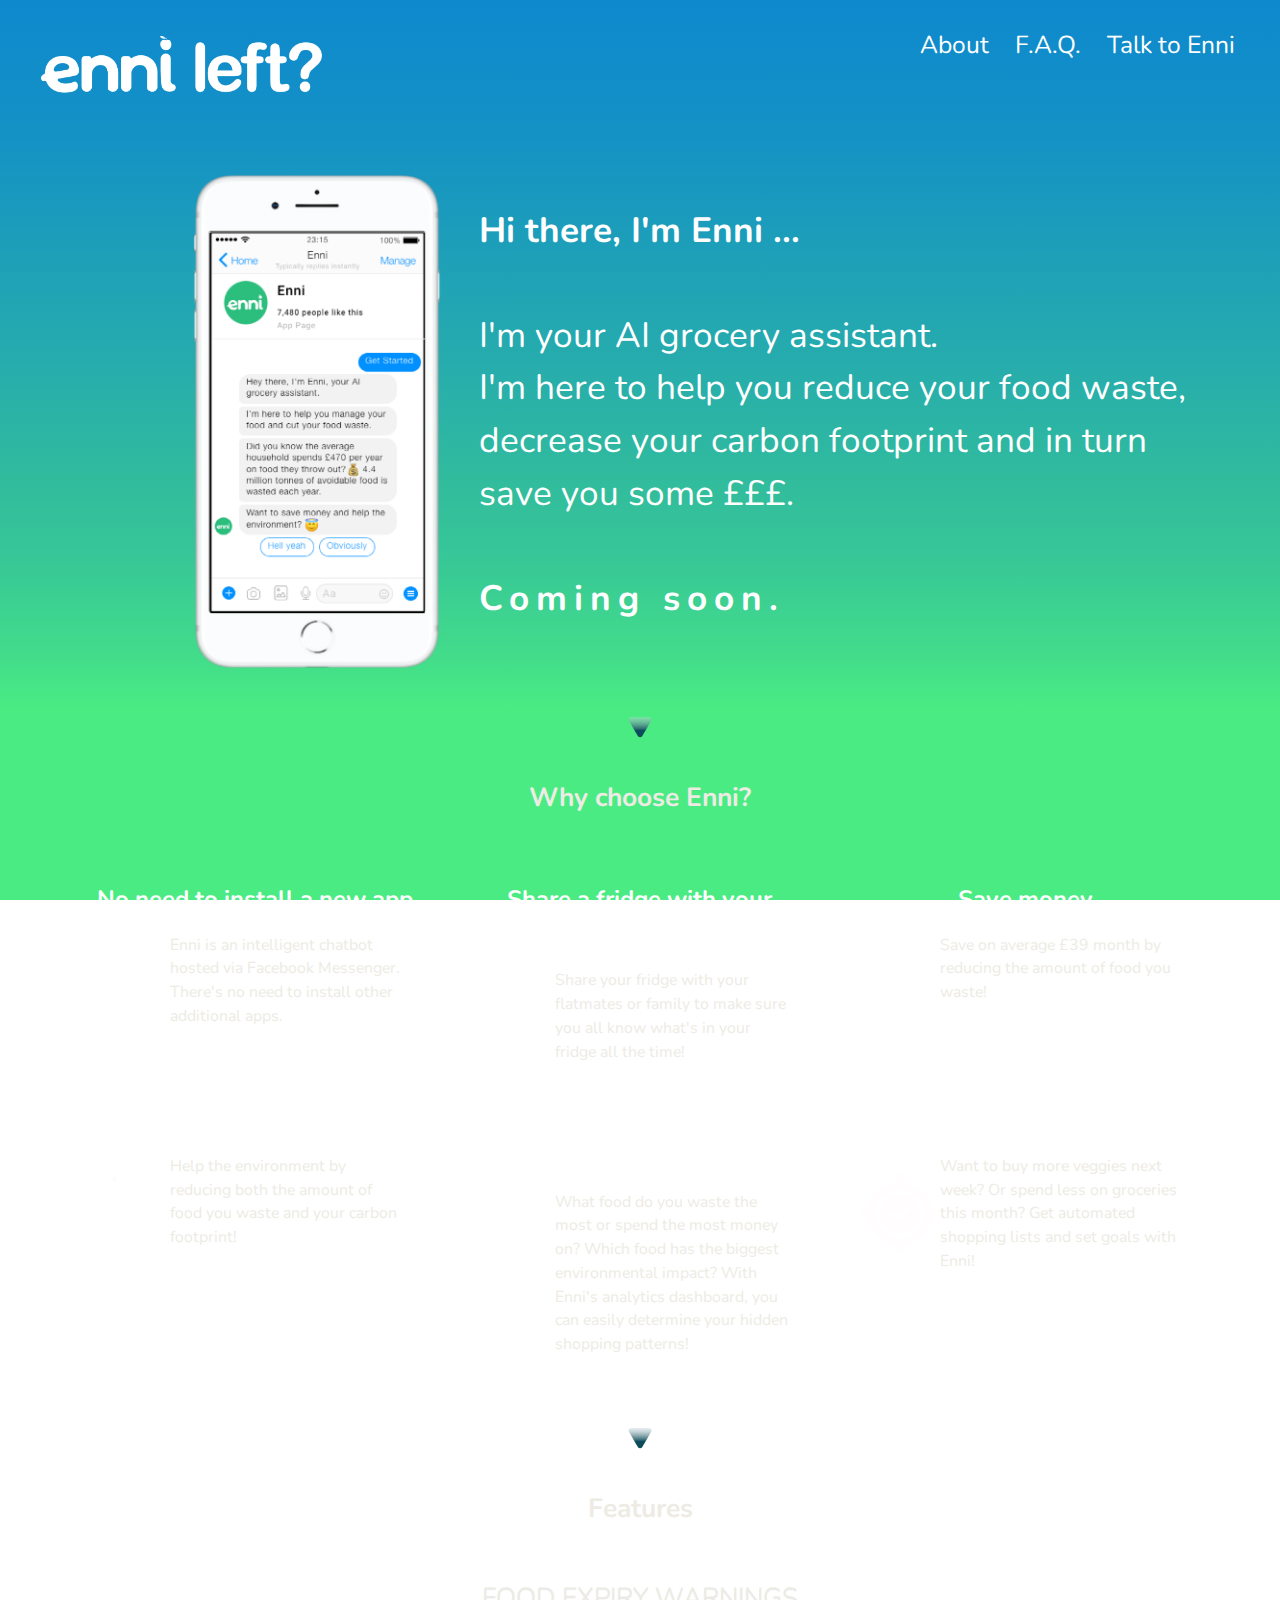
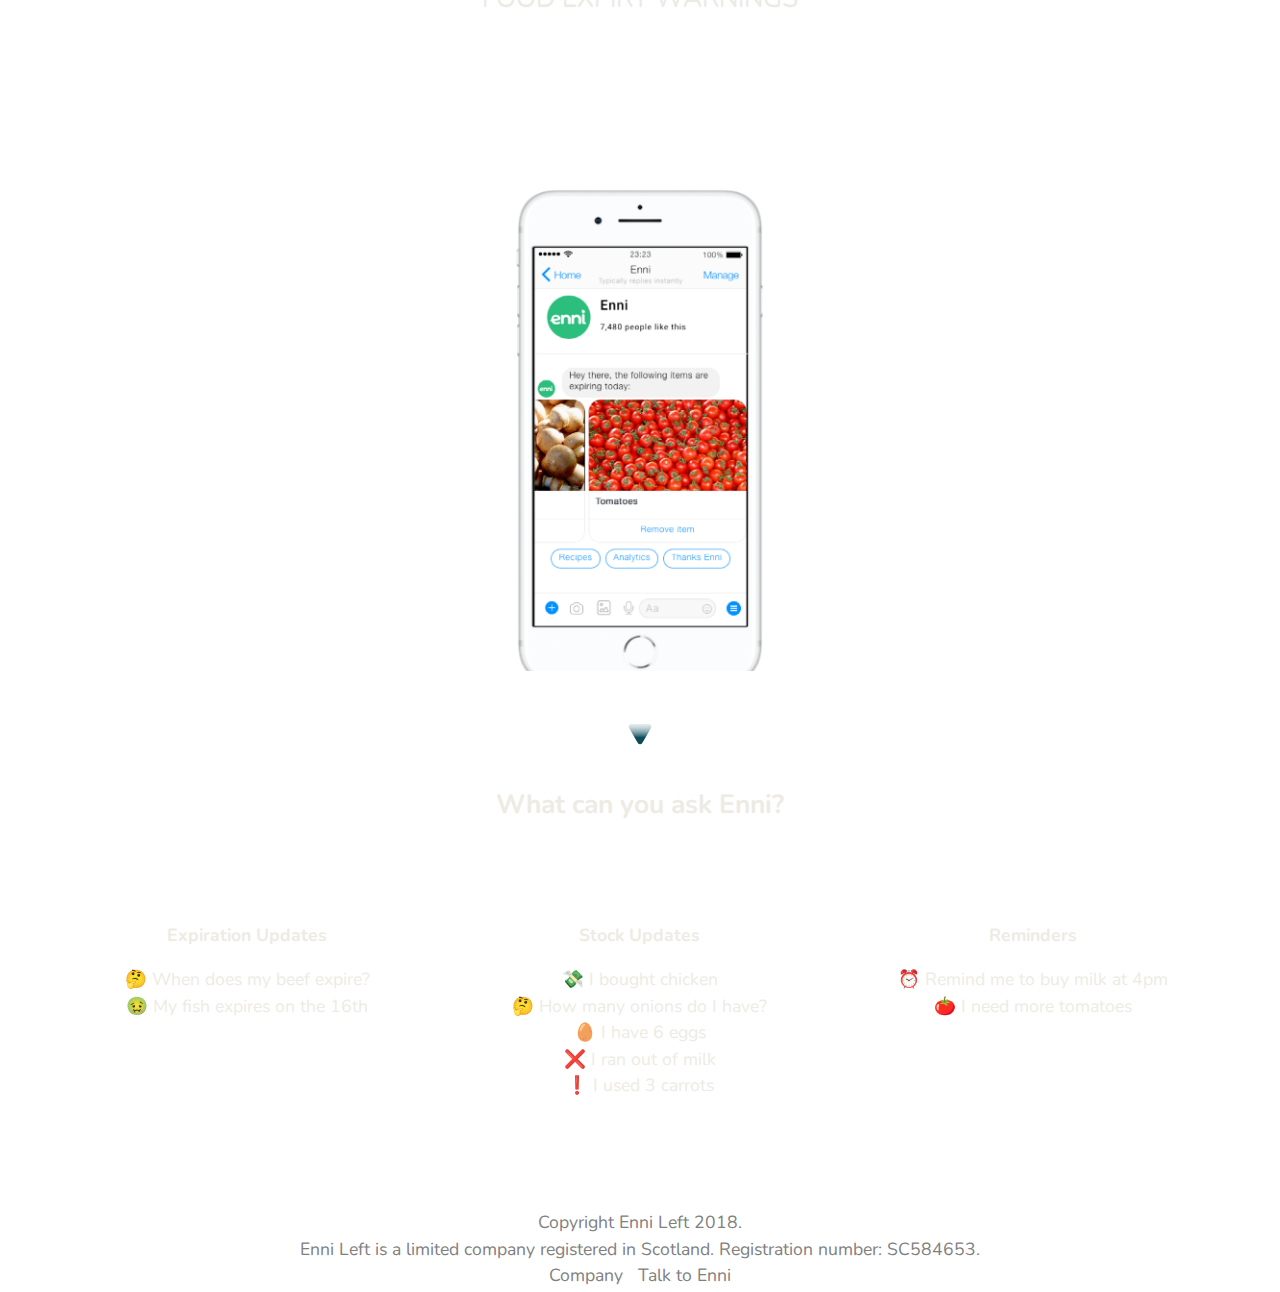
==== index.html @ ba431bdb "Update index.html" ====
<!DOCTYPE html PUBLIC "-//W3C//DTD XHTML 1.0 Transitional//EN" "http://www.w3.org/TR/xhtml1/DTD/xhtml1-transitional.dtd">
<html xmlns="http://www.w3.org/1999/xhtml">
<head>
  <meta charset="UTF-8">
  <meta name="google-site-verification" content="3qiY7QwRsM1tjaogY6PgLR2wzYtC_Jo2FqkyH0Ns8eg" />
  <meta name="description" content="Enni is your AI assistant to help you sustainably manage your food. Cut food waste, save money and help the environment."
  <meta name="keywords" content="Food waste,grocery assistant,AI,environment,sustainable,sustainability,health,chatbot,personalized,assistant,groceries,organic,smart,intelligent,artifical intelligence,save the environment,waste,food,foodie,Enni,Enni Left,Meet Enni,Any Left?,any,Food expiry,Expiration warnings,Meet Enni,Talk to Enni,Facebook chatbot,Enni AI,Bot,AI Assistant,Save money,carbon footprint,climate change"
  />       
  <title>Enni Left? </title>
  <meta name="viewport" content="width=device-width, initial-scale=1.0">
  <link href="https://fonts.googleapis.com/css?family=Nunito:200" rel="stylesheet"> 
  <link rel="stylesheet" href="style.css">
  <link rel="stylesheet" href="carousel.css">
  <link rel="stylesheet" href="nav.css">
  <script src="//ajax.aspnetcdn.com/ajax/jQuery/jquery-1.7.2.min.js" type="text/javascript"></script>
</head>

<body>
  <div class="container">
               
                <span id="brand">
                     <a href="index.html">
                        <img src="ennileft_white-02.svg" alt="Enni Left?" style="width:300px;height:58;border:0;"> </a>
                </span>
            <nav>    
                <ul id="menu">
                    <li><a href="about.html">About</a></li>
                    <li><a href="faq.html">F.A.Q.</a></li>
                    <li><a href="https:m.me/ennileft"> Talk to Enni </a>
                 </ul>

                 <div id="toggle">
                     <div class="span" id="one"></div>
                     <div class="span" id="two"></div>
                     <div class="span" id="three"></div>
                </div>
                 
            </nav>
            <div id="resize">
                 <ul id="menu">
                     <li><a href="about.html">About</a></li>
                     <li><a href="faq.html">F.A.Q</a></li>
                     <li><a href="https:m.me/ennileft">Talk to Enni</a></li>
                     <li><a href="index.html">X</a></li>

                 </ul>
            </div>
    </div>
            
<!-- Section a/MAIN LANDING -->
            <section id="section-a" class="grid">

                <div class="content-wrap">
                    <div class = "text1"> 
                      <b>Hi there, I'm Enni ... </b>
                      I'm your AI grocery assistant.  <br> 
                    </div>

                    <div class ="mockup">
                        <img src="mainp.svg" alt="mockup" style="width:250px ;height:510px;"/>
                    </div>

                    <div class="landing-content">
                      <b>Hi there, I'm Enni ... </b>
                      I'm your AI grocery assistant.  <br> 
                      I'm here to help you reduce your food waste, decrease your carbon footprint and in turn save you some £££. <br>
                      <b style="letter-spacing: 7px;"> Coming soon. </b>
                    </div>

                  <div class = "text2">
                    <b style="letter-spacing: 3px;"> Coming soon. </b>
                  </div>

                </div>

            </section>

        <div class="btn1">

            <center>

              <img src="btn2.svg" style="width:50px; height:50px;"/>

            </center>

        </div>

        <center> 

          <h2> Why choose Enni? </h2> 

        </center> 

        <br>

        <main id="main">


                  <div class="content-wrap3">

                          <div class="noapp">

                            <center>
                              <h4> No need to install a new app </h4> 
                            </center>


                            <div class="grid1">

                              <div class = "img1">

                                 <img src="noAppp.svg">

                              </div>

                              <p> Enni is an intelligent chatbot hosted via Facebook Messenger. There's no need to install other additional apps.</p>

                            </div>

                          </div>


                          <div class="sharefrdg">

                            <center>
                              <h4> Share a fridge with your flatmates </h4>
                            </center>

                            <div class="grid1">

                              <div class="img2">

                                <img src="frdgbold.svg">

                              </div>

                              <p> Share your fridge with your flatmates or family to make sure you all know what's in your fridge all the time! </p>

                            </div>

                          </div>

                          <div class="savemulla">

                            <center>
                              <h4 color="#edebe4"> Save money </h4>
                            </center>
                            <div class="grid1">

                              <div class="img3">
                                <img src="savemoney.svg">
                              </div>

                              <p> Save on average £39 month by reducing the amount of food you waste! </p>

                            </div>

                          </div>

                          <div class="reducewaste">

                            <center>
                               <h4>  Help the environment </h4>
                            </center>

                              <div class="grid1">

                                <div class="img4"> 

                                  <img src="carbonfootprint.svg">

                                </div>

                                <p> Help the environment by reducing both the amount of food you waste and your carbon footprint! </p>

                              </div>

                          </div>

                          <div class="shopperb">

                            <center>
                                <h4>  Interesting insights and analytics </h4>
                            </center>

                              <div class="grid1">

                                <div class="img5">
                                  <img src="litics.svg">
                                </div>

                                <p> What food do you waste the most or spend the most money on? Which food has the biggest environmental impact? With Enni's analytics dashboard, you can easily determine your hidden shopping patterns! 
                                </p>

                              </div>

                          </div>

                          <div class="goalsset">
                            <center>
                                <h4>  Set goals! </h4>
                            </center>

                            <div class="grid1">

                              <div class="img6">

                                <img src ="goals.svg">

                              </div>
                              <p> Want to buy more veggies next week? Or spend less on groceries this month? Get automated shopping lists and set goals with Enni!  </p>

                          </div>
                        </div>
                        
                    </div>

            </section>

            <div class="btn1">

               <center>
                <img src="btn2.svg" style="width:50px; height:50px;"/>
              </center>

            </div>

            <center> 

                <h2> Features </h2> 

            </center> 
  <!--Section B / FEATURES -->
            <section id="section-b" class="gridb">
                
                <div class="carousel">

                    <input type="radio" 
                    name="carousel" 
                    title="carousel1" 
                    checked="checked" 
                    class="carousel__nav"/>

                    <input type="radio" 
                    name="carousel" 
                    title="carousel2" 
                    class="carousel__nav"/>

                    <input type="radio" 
                    name="carousel" 
                    title="carousel3" 
                    class="carousel__nav"/>

                    <input type="radio" 
                    name="carousel" 
                    title="carousel4" 
                    class="carousel__nav"/>

                    <div class="carousel__inner">

                        <div class="carousel__contents">  
                                
                                <h2 class="carousel__caption">Food expiry warnings</h2>
                                <p class="carousel__txt">Enni will proactively message you before your food expires to make sure you don’t forget about those items stuck in the back of your fridge.</p>         
                                <div>
                                <img src="c1.svg" style="width:250px ;height:510px;"/>
                                </div>     
                        </div>
                        <div class="carousel__contents">  
                                
        <h2 class="carousel__caption">Recipe suggestions</h2>
                                <p class="carousel__txt">Need cooking inspiration? Enni can provide recipes based on what food you have at home, and help you use up items expiring soon.</p>
                                <h4><img src="s2.svg" style="width:250px ;height:510px;"/></h4>   
                        </div>
                        <div class="carousel__contents">  
                                
                                <h2 class="carousel__caption">Fridge Sharing</h2>
                                <p class="carousel__txt">Gone are the days when you and your flatmates may both buy the same food items on your way home. Enni can connect to everyone you share a fridge with to help you all stay up-to-date. </p>
                                <h3><img src="s3.svg" style="width:250px ;height:510px;"></h3> 
                        </div>
                        <div class="carousel__contents">    
                                   
                                <h2 class="carousel__caption">Analytics</h2>
                                <p class="carousel__txt"> Enni tracks your habits and sends you interesting insights. Track how your environmental impact improves over time as Enni helps you cut your waste.</p>
                                <h2><img src="S4.svg" style="width:250px ;height:510px;"/></h2>
                        </div>
                    </div>
                </div>
            </section>
            
            <div class="btn1">

               <center>

                  <img src="btn2.svg" style="width:50px; height:50px;"/>

              </center>

            </div>

            <center> 

                <h2> What can you ask Enni? </h2> 

            </center> 
            <br>

            <!--Section C: Get started/What qs to ask enni? --> 
            <section id="section-c" class="gridb"> 
                  <div class="content-wrap2" >
                          <div class="exp"><h4> Expiration Updates </h4>
                       <p>🤔 When does my beef expire? <br>
                          🤢 My fish expires on the 16th</p>
                          </div>
                          <div class="Stockupd">
                       <h4> Stock Updates </h4>
                       <p>💸 I bought chicken <br>
                          🤔 How many onions do I have? <br>
                          🥚 I have 6 eggs <br>
                          ❌ I ran out of milk <br>
                          ❗ I used 3 carrots </p>
                        </div>
                        <div class="rmd">
                       <h4> Reminders </h4>
                       <p>⏰ Remind me to buy milk at 4pm <br>
                          🍅 I need more tomatoes</p>
                    </div>
            </section>
    
  </main>
  
        <footer id="main-footer" class="gridb">
            <div> Copyright Enni Left 2018. <br>
              Enni Left is a limited company registered in Scotland. 
Registration number: SC584653.</div>
            <div class = "links">
                <a href = "about.html"> Company </a>
                <a href = "https:m.me/ennileft"> Talk to Enni </a>
            </div>
        </footer>
      </div>

         <script src = "menu.js"> </script>


  <!-- Global site tag (gtag.js) - Google Analytics -->
  <script async src="https://www.googletagmanager.com/gtag/js?id=UA-113558020-1"></script>
  <script>
      window.dataLayer = window.dataLayer || [];
      function gtag(){dataLayer.push(arguments);}
     gtag('js', new Date());

     gtag('config', 'UA-113558020-1');
  </script>


</body>
</html>
---- style.css ----
body{
    margin: 0;
    color:white;
    font-family: nunito, sans-serif;
    color:#edebe4;
    font-size: 1.1em;
    height: 100%;
    -webkit-background-size: cover;
    -moz-background-size: cover;
    -o-background-size: cover;
    background-size: cover;
    background-repeat:no-repeat;
    background : -moz-linear-gradient(50% 8.17% -90deg,rgba(14, 137, 206, 1) 0%,rgba(20, 146, 197, 1) 15.12%,rgba(38, 172, 173, 1) 40.18%,rgba(49, 188, 157, 1) 53.56%,rgba(54, 197, 152, 1) 60.92%,rgba(66, 220, 139, 1) 72.71%,rgba(74, 235, 131, 1) 78.85%) fixed;
    background : -webkit-linear-gradient(-90deg, rgba(14, 137, 206, 1) 0%, rgba(20, 146, 197, 1) 15.12%, rgba(38, 172, 173, 1) 40.18%, rgba(49, 188, 157, 1) 53.56%, rgba(54, 197, 152, 1) 60.92%, rgba(66, 220, 139, 1) 72.71%, rgba(74, 235, 131, 1) 78.85%) fixed;
    background : -webkit-gradient(linear,50% 8.17% ,50% 121.03% ,color-stop(0,rgba(14, 137, 206, 1) ),color-stop(0.1512,rgba(20, 146, 197, 1) ),color-stop(0.4018,rgba(38, 172, 173, 1) ),color-stop(0.5356,rgba(49, 188, 157, 1) ),color-stop(0.6092,rgba(54, 197, 152, 1) ),color-stop(0.7271,rgba(66, 220, 139, 1) ),color-stop(0.7885,rgba(74, 235, 131, 1) ),color-stop(1,rgba(74, 235, 131, 1) )) fixed;
    background : -o-linear-gradient(-90deg, rgba(14, 137, 206, 1) 0%, rgba(20, 146, 197, 1) 15.12%, rgba(38, 172, 173, 1) 40.18%, rgba(49, 188, 157, 1) 53.56%, rgba(54, 197, 152, 1) 60.92%, rgba(66, 220, 139, 1) 72.71%, rgba(74, 235, 131, 1) 78.85%) fixed;
    background : -ms-linear-gradient(-90deg, rgba(14, 137, 206, 1) 0%, rgba(20, 146, 197, 1) 15.12%, rgba(38, 172, 173, 1) 40.18%, rgba(49, 188, 157, 1) 53.56%, rgba(54, 197, 152, 1) 60.92%, rgba(66, 220, 139, 1) 72.71%, rgba(74, 235, 131, 1) 78.85%) fixed;
    -ms-filter: "progid:DXImageTransform.Microsoft.gradient(startColorstr='#0E89CE', endColorstr='#4AEB83' ,GradientType=0)";
    background : linear-gradient(180deg, rgba(14, 137, 206, 1) 0%, rgba(20, 146, 197, 1) 15.12%, rgba(38, 172, 173, 1) 40.18%, rgba(49, 188, 157, 1) 53.56%, rgba(54, 197, 152, 1) 60.92%, rgba(66, 220, 139, 1) 72.71%, rgba(74, 235, 131, 1) 78.85%) fixed;

  }}


h1, h2, h3 {
	margin:0;
	padding: 1em 0;
}

p {
	margin: 0;
	padding: 1em 0;
}

/*basic stuff*/


    .container {
        display:grid;
        grid-template-columns: 1fr 1fr;
        margin-bottom:5%;
    }

    #brand{
        display:grid;
        grid-column-start:1;
        grid-column-end:2;
        margin-left:5%;
        margin-top:5%;
    }


    #menu{
        margin-top:3%;
        align-items: right;
        font-size:1.4em;
    }


    #section-a{
        grid-column-start:1;
        grid-column-end:3;
    }

    .content-wrap{
	   display:grid;
	   grid-column-start: 1;
	   grid-column-end: 2;
    }

    .mockup img{
        display:block;
        margin-left:auto;
        margin-right:auto;
        width:50%;
    }

    .landing-content{
        display:grid;
        grid-column-start:2;
        grid-column-end:3;
        font-size:2em;
        color:white;
        margin-top: 5%;
        margin-left: 5%;
        text-align: left;
    }

    .btn1{
        display:grid;
        grid-column-start: 1;
        grid-column-end: 3;
        margin-top:2%;
        margin-bottom:2%;
    }

    #main{
        grid-column-start: 1;
        grid-column-end: 3;
    }

    .content-wrap3 h4{
        color:white;
        font-size: 1.5em;
    }

    .content-wrap3{
        margin-left:4%;
        margin-right:4%;
    }

    .grid1{
        display:grid;
        grid-template-columns: 80px auto;
        justify-content:stretch;
        color: #edebe4;
        margin-right:4%;
    }

    .img1 {
        width:70px;
        height:80px;
        align-self:center;
    }

    .img2, .img3, .img4, .img5, .img6, .img7, .img8{
        width:80px;
        height:80px;
        align-self:center;
    }

    .gridb{
        display:grid;
        grid-template-columns:1fr;
        margin-left:7%;
        margin-right:7%;
        margin-top:3%;
        margin-bottom: 3%;
    }

   #main-footer{
	grid-column-start: 1;
	grid-column-end: 3;
	text-align: center;
	color: grey;
}

.links a{
	text-decoration:none;
	color:grey;
	padding: 5px;
}

.links a:hover{
	color:white;
	text-decoration:none;
}
@media (min-width: 700px) {
	#brand{
        justify-content: left;
    }
    .grid{
        display:grid;
        grid-template-columns:1fr;
        margin-left:15%;
        margin-right:7%;
        margin-top:5%;
    }

	.content-wrap2{
		display:grid;
		grid-template-columns: 1fr 1fr 1fr;
        grid-column-gap:7%;
        margin-top:3%;
        margin-bottom: 5%;
        text-align: center;
	}

    #section-b h2{
        text-decoration-color:white;
        text-decoration: none
    }

	.content-wrap3{
		display:grid;
		grid-template-columns: 1fr 1fr 1fr;
		font-size: 0.9em;
        padding:3%;
        grid-row-gap:5%;
        grid-column-gap:5%;
	}

    .text1{
        display:none;
    }

    .text2{
        display:none;
    }
}

@media (max-width: 700px) {

    h2{
        font-size:1.6em;
    }

    #brand{
        justify-content: center;

    }
    #main h4{
        font-size:1.2em;
    }

    .container{
        display:grid;
        grid-template-columns: 1fr;
        object-position: center;
    }
    

    .grid{
        display:grid;
        grid-template-columns:1fr;
        margin-left:7%;
        margin-right:7%;
        margin-top:5%;
    }

	.content-wrap{
        display:grid;
        grid-template-columns: 1fr;
    }
    .text1{
        display:grid;
        grid-column-start:1;
        grid-column-end:2;
        font-size:1.4em;
        color:white;
        margin-top: 5%;
        text-align: center;
    }

    .landing-content{
        display:none;

    }

    .mockup{
        display:grid;
        object-position: center;
        grid-column-start:1;
        grid-column-end:2;
    }

    .text2{
        display:grid;
        grid-column-start:1;
        grid-column-end:2;
        font-size:1.4em;
        color:white;
        margin-top: 5%;
        margin-bottom:10%;
        text-align: center;
    }

    .content-wrap3{
        display:grid;
        grid-template-columns:1fr;
        object-position:center;
    }

    .grid1{
        display:grid;
        margin: 5%;
    }

    .btn1{ 
        margin-top: 5px;
        object-position: center; 
    }

    .content-wrap2{
        display:grid;
        grid-template-columns: 1fr;
        grid-column-gap:7%;
        margin-top:3%;
        margin-bottom: 5%;
        text-align: center;
    }
}
---- carousel.css ----
*, *:before, *:after {
  box-sizing: border-box;
}

html, body {
  height: 100%;
}

body {
  font-family: 'nunito', sans-serif;
  line-height: 1.5;
}

.carousel {
  height: 44rem; /*100%* 300%*/
  
  position: relative;
  overflow: hidden;
  display: -webkit-box;
  display: -webkit-flex;
  display: -ms-flexbox;
  display: flex;
  -webkit-flex-flow: row nowrap;
      -ms-flex-flow: row nowrap;
          flex-flow: row nowrap;
  -webkit-box-align: end;
  -webkit-align-items: flex-start;
      -ms-flex-align: start;
          align-items: flex-start;
  -webkit-box-pack: line-height;
  -webkit-justify-content: center;
      -ms-flex-pack: center;
          justify-content: line-height;
}
.carousel__nav {
  width: 12px; /*800px;*/
  height: 14px; /*600px;*/
  margin: 2.5rem 12px; /*2rem 12px;*/
  border-radius: 50%;
  z-index: 10;
  outline: 6px solid white;
  outline-offset: -6px;
  box-shadow: 0 0 0 0 #333, 0 0 0 0 rgba(51, 51, 51, 0);
  cursor: pointer;
  -webkit-appearance: none;
     -moz-appearance: none;
          appearance: none;
  -webkit-backface-visibility: hidden;
          backface-visibility: hidden;
}
.carousel__nav:checked {
  -webkit-animation: check 0.4s linear forwards;
          animation: check 0.4s linear forwards;
}
.carousel__nav:checked:nth-of-type(1) ~ .carousel__inner {
  left: 0%;
}
.carousel__nav:checked:nth-of-type(2) ~ .carousel__inner {
  left: -100%;
}
.carousel__nav:checked:nth-of-type(3) ~ .carousel__inner {
  left: -200%;
}
.carousel__nav:checked:nth-of-type(4) ~ .carousel__inner {
  left: -300%;
}
/*
.carousel__nav:checked:nth-of-type(4) ~ .carousel__inner {
  left: -400%;
}
.carousel__nav:checked:nth-of-type(4) ~ .carousel__inner {
  left: -500%;
}*/
.carousel__inner {
  position: absolute;
  top: 0;
  left: 0;
  width: 400%; 
  height: 100%;
  -webkit-transition: left 0.4s;
  transition: left 0.4s;
  display: -webkit-box;
  display: -webkit-flex;
  display: -ms-flexbox;
  display: flex;
  -webkit-flex-flow: row nowrap;
      -ms-flex-flow: row nowrap;
          flex-flow: row nowrap;
}
.carousel__contents {
  height: 100%;
  padding: .5rem;
  text-align: center;
  display: -webkit-box;
  display: -webkit-flex;
  display: -ms-flexbox;
  display: flex;
  -webkit-box-flex: 1;
  -webkit-flex: 1;
      -ms-flex: 1;
          flex: 1;
  -webkit-flex-flow: column nowrap;
      -ms-flex-flow: column nowrap;
          flex-flow: column nowrap;
  -webkit-box-align: center;
  -webkit-align-items: center;
      -ms-flex-align: center;
          align-items: center;
  -webkit-box-pack: center;
  -webkit-justify-content: center;
      -ms-flex-pack: center;
          justify-content: center;
}
.carousel__image {
  font-size: 2rem;
      color: #2196F3;
}
.carousel__caption {
  font-weight: 300;
  margin: 2rem 0 1rem;
  text-shadow: 0 1px 1px rgba(0, 0, 0, 0.1);
  text-transform: uppercase;
}
.carousel__txt {
  color: white;
  margin-bottom: .5rem;
  max-width: 300px;
}

@-webkit-keyframes check {
  50% {
    outline-color: white;
    box-shadow: 0 0 0 12px #333, 0 0 0 36px rgba(51, 51, 51, 0.2);
  }
  100% {
    outline-color: #333;
    box-shadow: 0 0 0 0 #333, 0 0 0 0 rgba(51, 51, 51, 0);
  }
}

@keyframes check {
  50% {
    outline-color: #333;
    box-shadow: 0 0 0 12px #333, 0 0 0 36px rgba(51, 51, 51, 0.2);
  }
  100% {
    outline-color: #333;
    box-shadow: 0 0 0 0 #333, 0 0 0 0 rgba(51, 51, 51, 0);
  }
}
---- nav.css ----
* {
  list-style: none;
  text-decoration: none;
  padding: 0;
  margin: 0;
}

body {
  width: 100%;
  height: 100%;
}

nav {
  width: 100%;
  height: 70px;
  position: static;
  z-index: 1;
}

nav #menu {
  float: left;
  left: 35%;
  position: relative;
}

nav #menu li {
  display: inline-block;
  padding: 0px 10px;
  cursor: pointer;
  line-height: 70px;

  position: relative;
  -webkit-transition: all 0.3s ease-out;
  -moz-transition: all 0.3s ease-out;
  -ms-transition: all 0.3s ease-out;
  -o-transition: all 0.3s ease-out;
  transition: all 0.3s ease-out;
}

nav #menu li a {
  color: #fff;
}

nav #menu li a: hover{
  color: #333;
}

nav {
  display:grid;
  justify-content: center;
}


#toggle {
  position: static;
  right: 20px;
  top: 14px;
  z-index: 999;
  width: 50px;
  height: 50px;
  cursor: pointer;
  float: center;
  -webkit-transition: all 0.3s ease-out;
  -moz-transition: all 0.3s ease-out;
  -ms-transition: all 0.3s ease-out;
  -o-transition: all 0.3s ease-out;
  transition: all 0.3s ease-out;
  visibility: hidden;
  opacity: 0;
}

#toggle .span {
  height: 7px;
  background: white;
  margin: 5px auto;
  -webkit-transition: all 0.3s ease-out;
  -moz-transition: all 0.3s ease-out;
  -ms-transition: all 0.3s ease-out;
  -o-transition: all 0.3s ease-out;
  transition: all 0.3s ease-out;
  backface-visibility: hidden;
}

#toggle.on #one {
  -moz-transform: rotate(45deg) translateX(6px) translateY(6px);
  -webkit-transform: rotate(45deg) translateX(6px) translateY(6px);
  -o-transform: rotate(45deg) translateX(6px) translateY(6px);
  -ms-transform: rotate(45deg) translateX(6px) translateY(6px);
  transform: rotate(45deg) translateX(6px) translateY(6px);
}

#toggle.on #two {
  opacity: 0;
}

#toggle.on #three {
  -moz-transform: rotate(-45deg) translateX(10px) translateY(-12px);
  -webkit-transform: rotate(-45deg) translateX(10px) translateY(-12px);
  -o-transform: rotate(-45deg) translateX(10px) translateY(-12px);
  -ms-transform: rotate(-45deg) translateX(10px) translateY(-12px);
  transform: rotate(-45deg) translateX(10px) translateY(-12px);
}

#resize {
  z-index: 1;
  position: absolute;
  top: 0px;
  background: #ddd;
  width: 100%;
  height: 100%;
  visibility: hidden;
  opacity: 0;
  -webkit-transition: all 0.3s ease-out;
  -moz-transition: all 0.3s ease-out;
  -ms-transition: all 0.3s ease-out;
  -o-transition: all 0.3s ease-out;
  transition: all 0.3s ease-out;
  display: table;
}

#resize #menu {
  height: 50px;
  display: table-cell;
  vertical-align: middle;
}

#resize #menu li {
  display: block;
  text-align: center;
  padding: 20px 0;
  text-align: center;
  font-size: 1.3em;
  min-height: 50px;
  font-weight: bold;
  cursor: pointer;
  -webkit-transition: all 0.3s ease-out;
  -moz-transition: all 0.3s ease-out;
  -ms-transition: all 0.3s ease-out;
  -o-transition: all 0.3s ease-out;
  transition: all 0.3s ease-out;
}

#resize #menu li:hover {
  background: #212121;
}

#resize #menu li:hover a {
  color: #fff;
  -webkit-transition: all 0.3s ease-out;
  -moz-transition: all 0.3s ease-out;
  -ms-transition: all 0.3s ease-out;
  -o-transition: all 0.3s ease-out;
  transition: all 0.3s ease-out;
}

#resize #menu li a {
  color: #212121;
}

#resize.active {
  visibility: visible;
  opacity: 0.99;
}

@media (max-width:700px) {
  #toggle {
    visibility: visible;
    opacity: 1;
  }
  nav #menu {
    display: none;
  }
}

@media (min-width:700px) {
  #resize {
    visibility: hidden !important;
  }
}
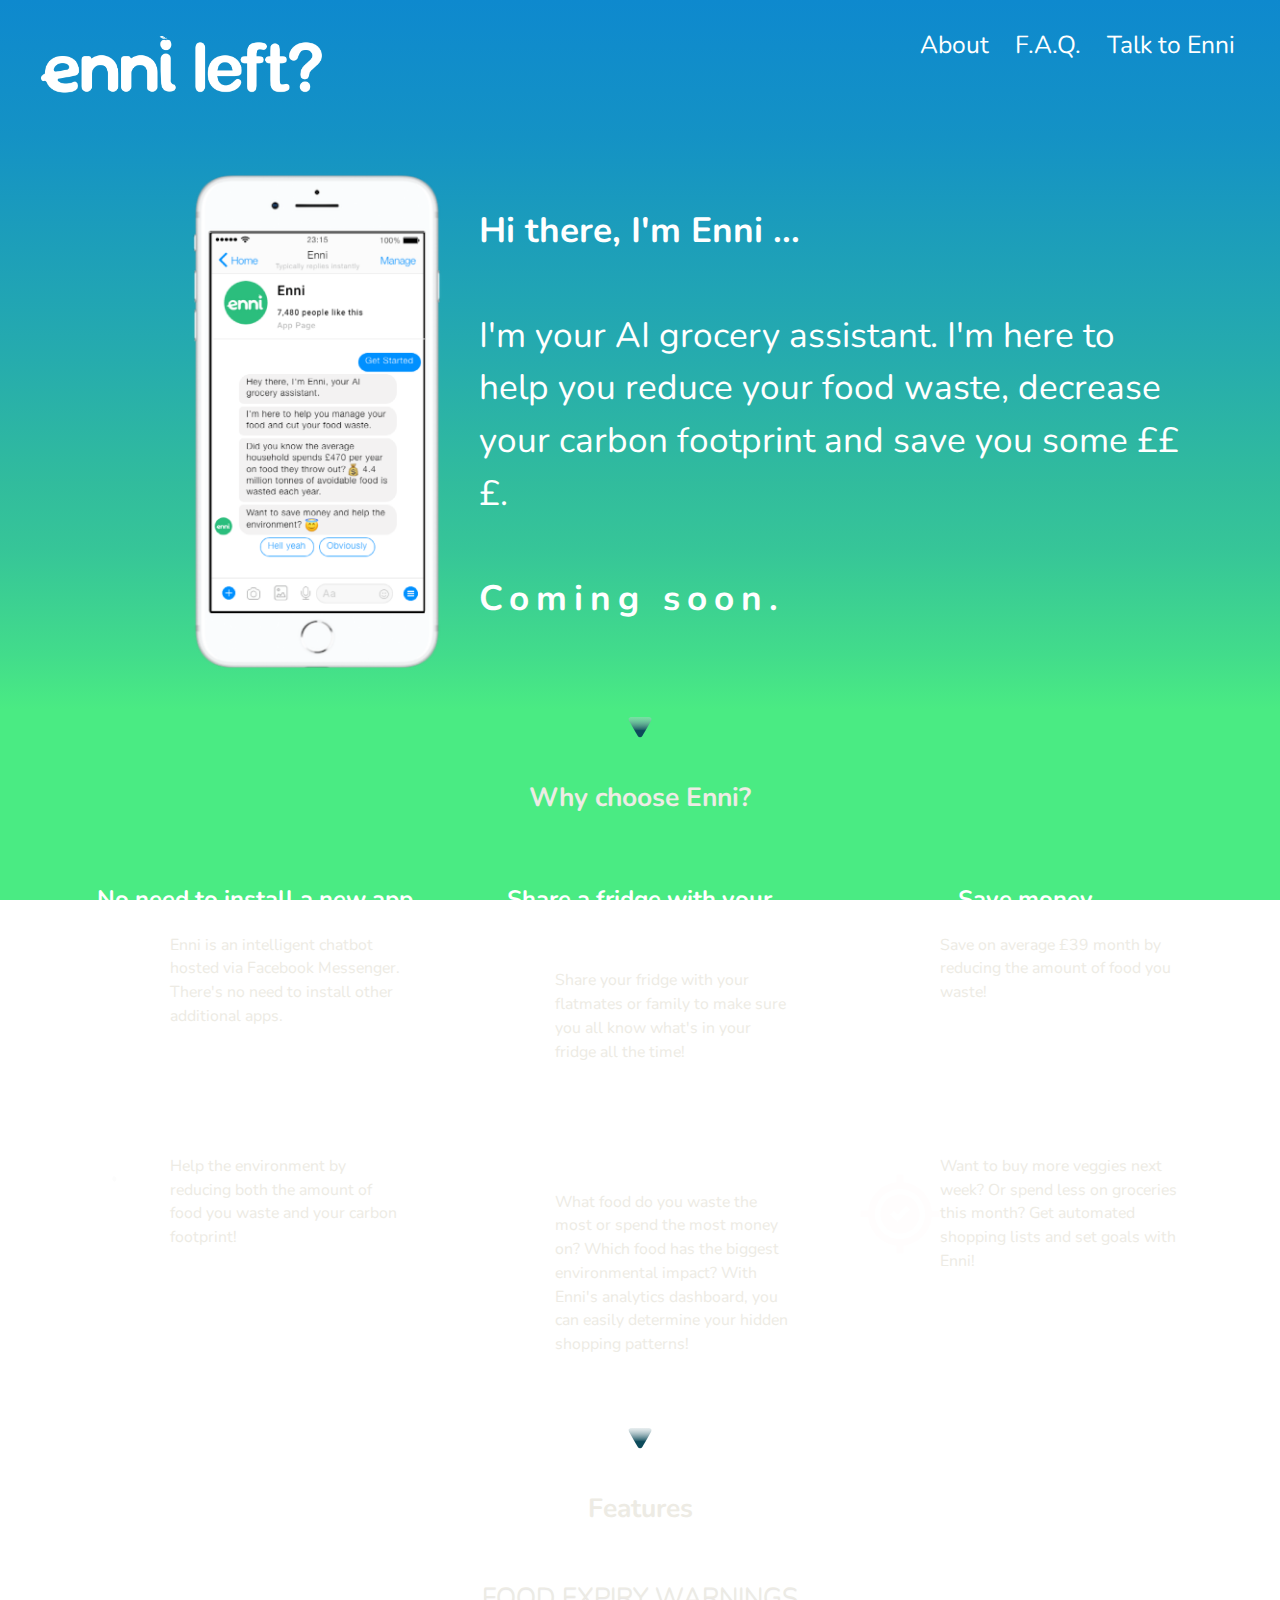
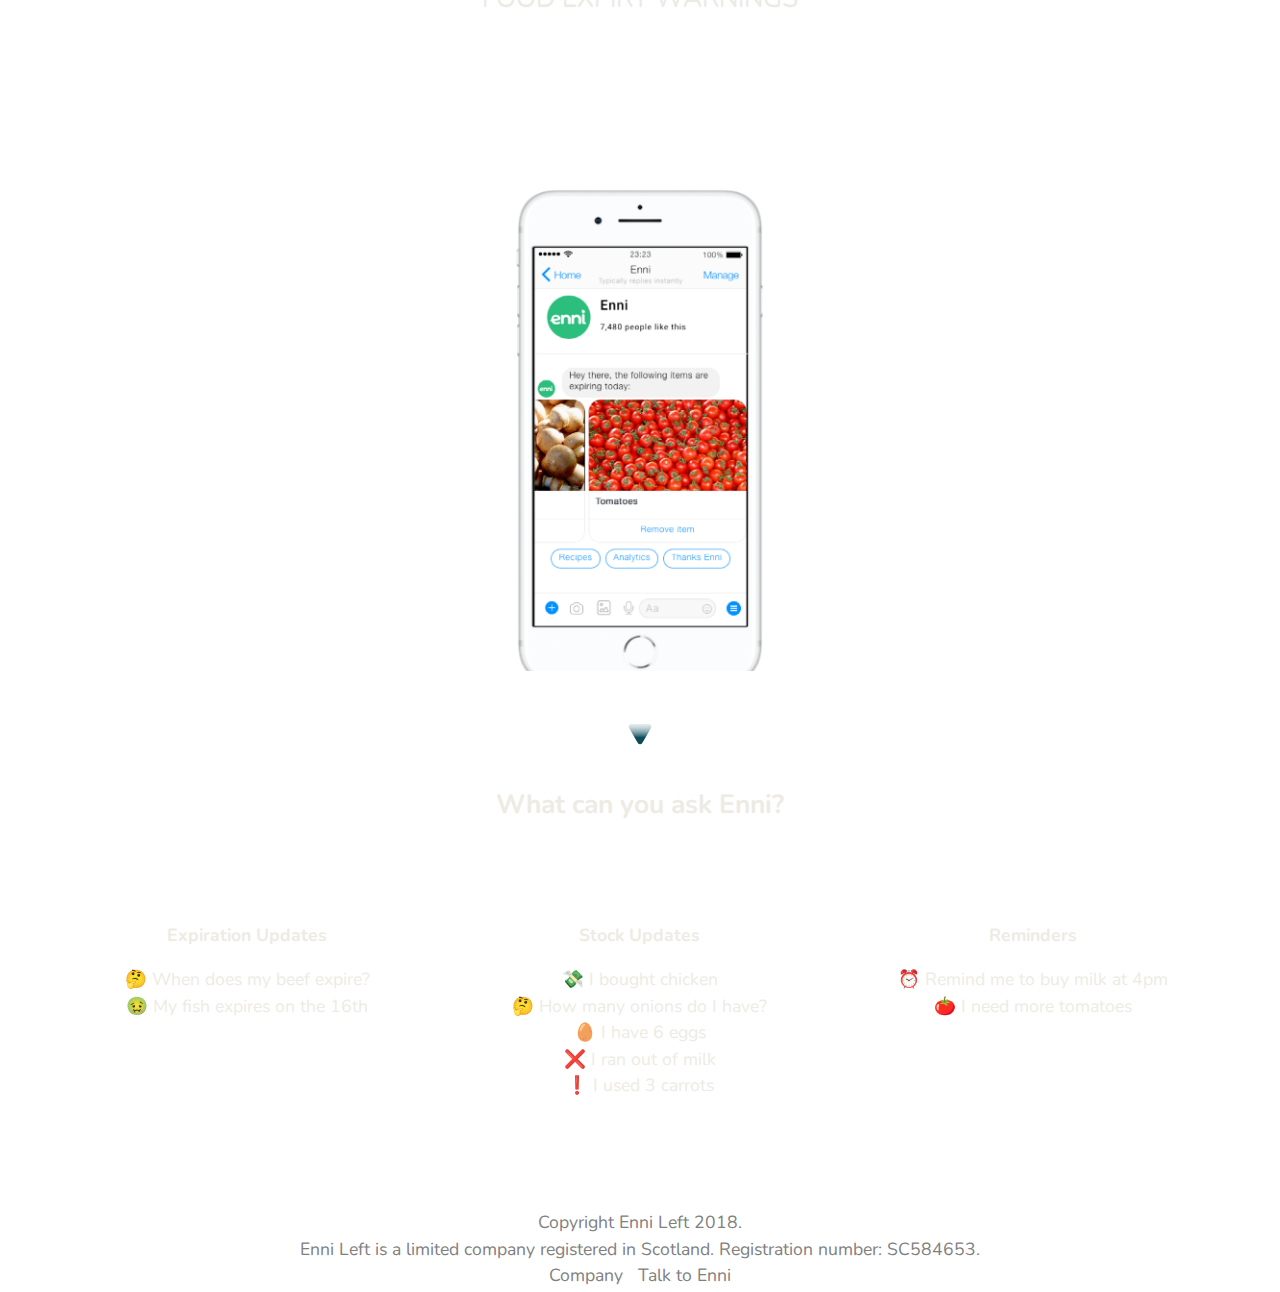
==== commit 65268053: "Update index.html" ====
--- a/index.html
+++ b/index.html
@@ -3,9 +3,8 @@
 <head>
   <meta charset="UTF-8">
   <meta name="google-site-verification" content="3qiY7QwRsM1tjaogY6PgLR2wzYtC_Jo2FqkyH0Ns8eg" />
-  <meta name="description" content="Enni is your AI assistant to help you sustainably manage your food. Cut food waste, save money and help the environment."
-  <meta name="keywords" content="Food waste,grocery assistant,AI,environment,sustainable,sustainability,health,chatbot,personalized,assistant,groceries,organic,smart,intelligent,artifical intelligence,save the environment,waste,food,foodie,Enni,Enni Left,Meet Enni,Any Left?,any,Food expiry,Expiration warnings,Meet Enni,Talk to Enni,Facebook chatbot,Enni AI,Bot,AI Assistant,Save money,carbon footprint,climate change"
-  />       
+  <meta name="description" content="Enni is your AI assistant to help you sustainably manage your food. Cut food waste, save money and help the environment." />
+  <meta name="keywords" content="Food waste,grocery assistant,AI,environment,sustainable,sustainability,health,chatbot,personalized,assistant,groceries,organic,smart,intelligent,artifical intelligence,save the environment,waste,food,foodie,Enni,Enni Left,Meet Enni,Any Left?,any,Food expiry,Expiration warnings,Meet Enni,Talk to Enni,Facebook chatbot,Enni AI,Bot,AI Assistant,Save money,carbon footprint,climate change"/>       
   <title>Enni Left? </title>
   <meta name="viewport" content="width=device-width, initial-scale=1.0">
   <link href="https://fonts.googleapis.com/css?family=Nunito:200" rel="stylesheet"> 
@@ -53,7 +52,7 @@
                 <div class="content-wrap">
                     <div class = "text1"> 
                       <b>Hi there, I'm Enni ... </b>
-                      I'm your AI grocery assistant.  <br> 
+                      I'm your AI grocery assistant.   
                     </div>
 
                     <div class ="mockup">
@@ -62,8 +61,8 @@
 
                     <div class="landing-content">
                       <b>Hi there, I'm Enni ... </b>
-                      I'm your AI grocery assistant.  <br> 
-                      I'm here to help you reduce your food waste, decrease your carbon footprint and in turn save you some £££. <br>
+                      I'm your AI grocery assistant. 
+                      I'm here to help you reduce your food waste, decrease your carbon footprint and save you some £££. 
                       <b style="letter-spacing: 7px;"> Coming soon. </b>
                     </div>
 
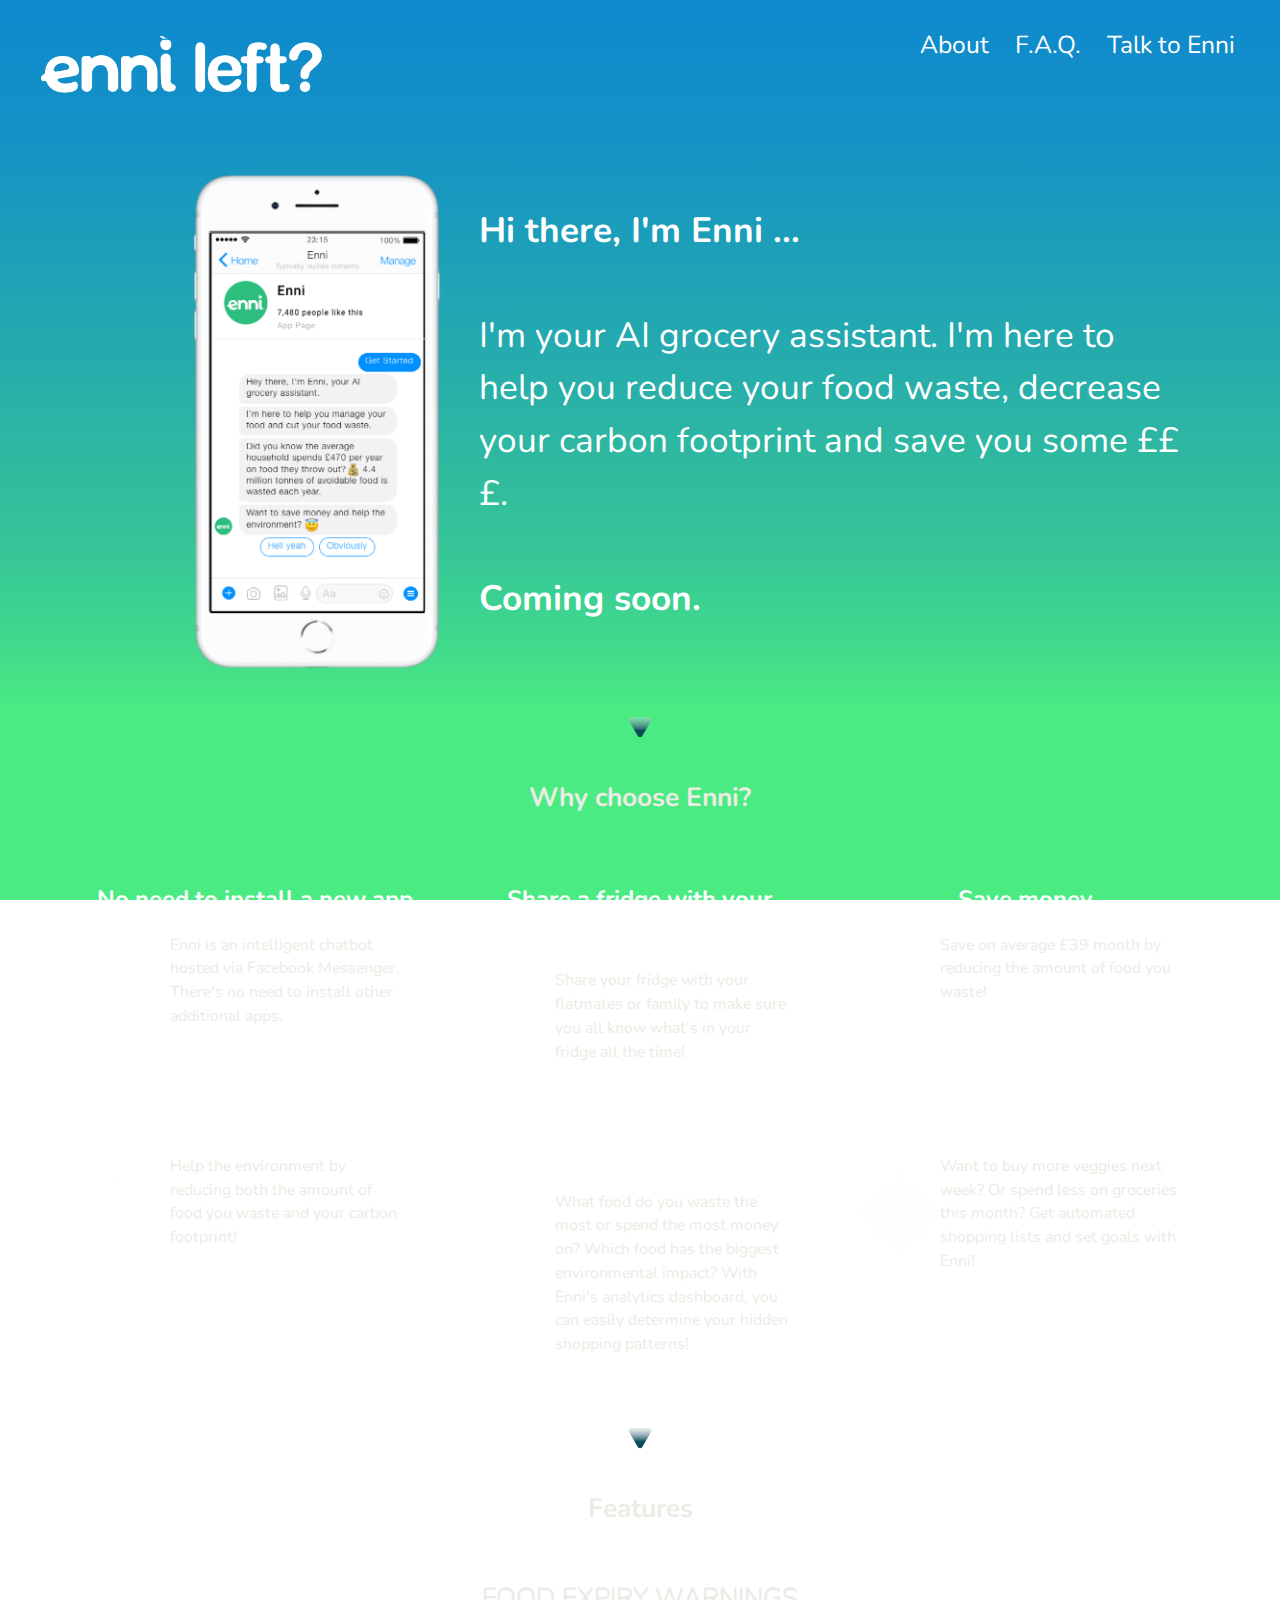
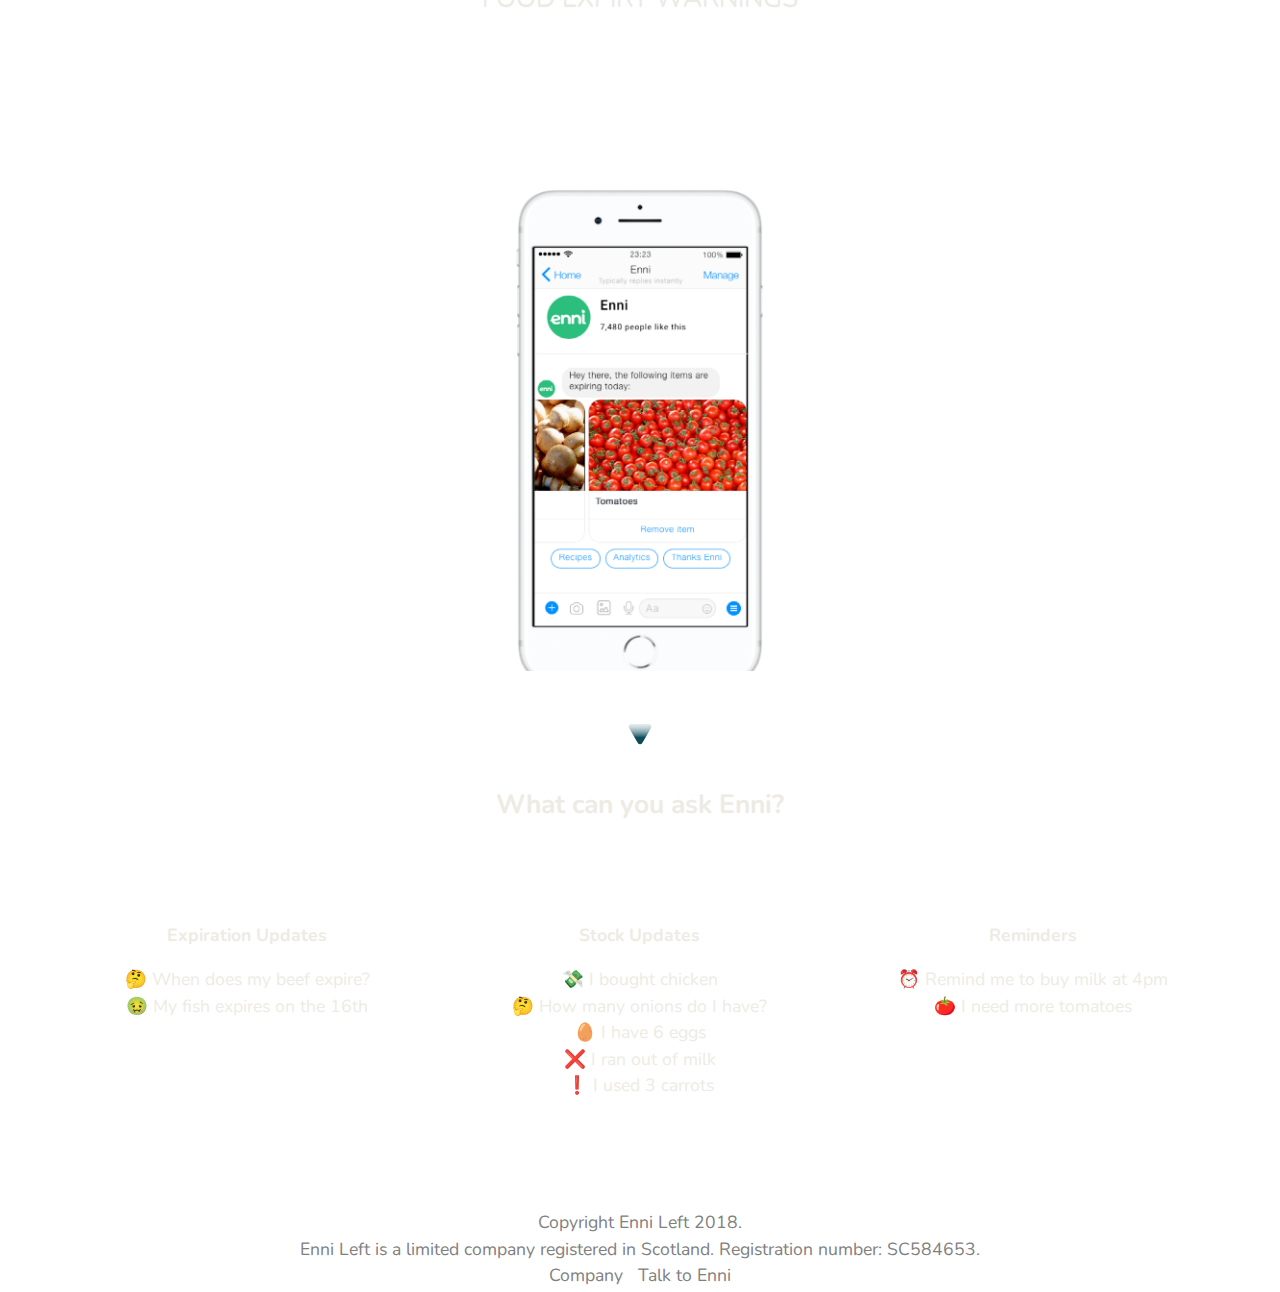
==== commit ebb35055: "Update index.html" ====
--- a/index.html
+++ b/index.html
@@ -63,11 +63,11 @@
                       <b>Hi there, I'm Enni ... </b>
                       I'm your AI grocery assistant. 
                       I'm here to help you reduce your food waste, decrease your carbon footprint and save you some £££. 
-                      <b style="letter-spacing: 7px;"> Coming soon. </b>
+                      <b> Coming soon. </b>
                     </div>
 
                   <div class = "text2">
-                    <b style="letter-spacing: 3px;"> Coming soon. </b>
+                    <b> Coming soon. </b>
                   </div>
 
                 </div>
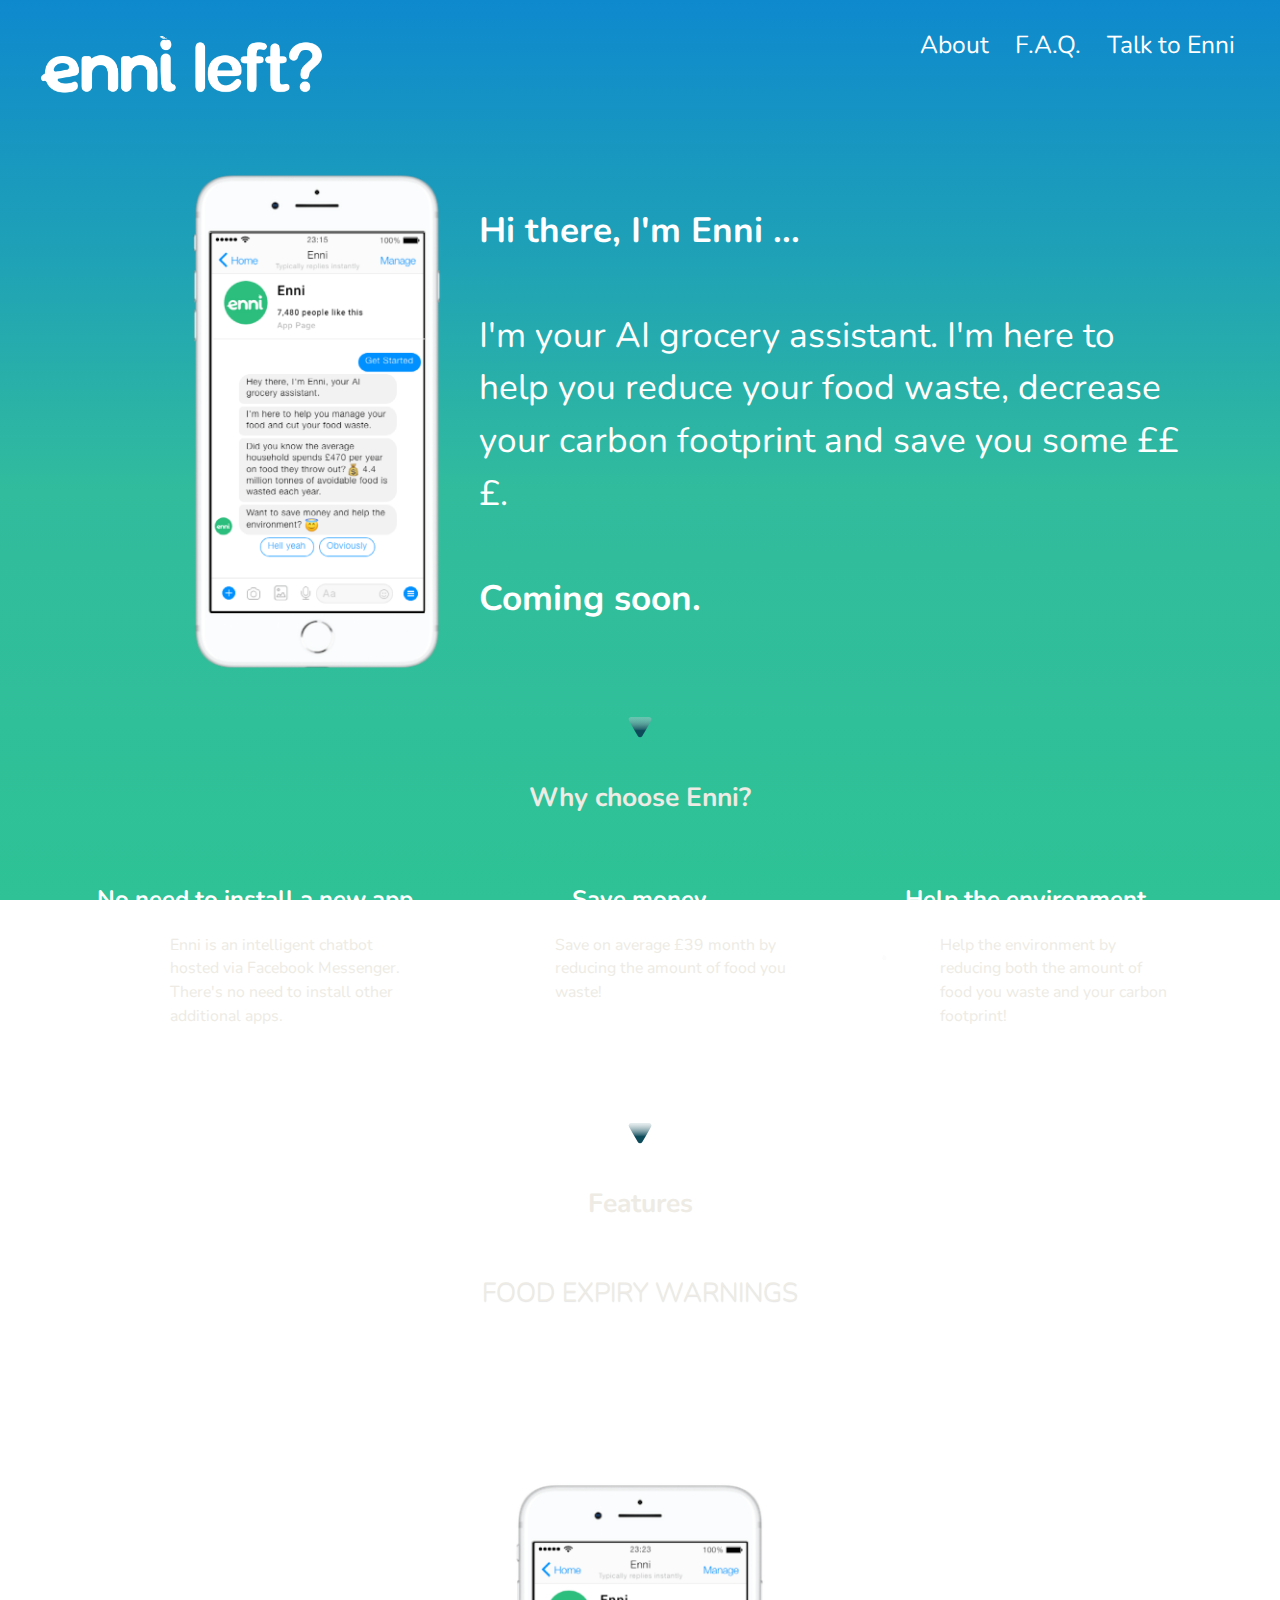
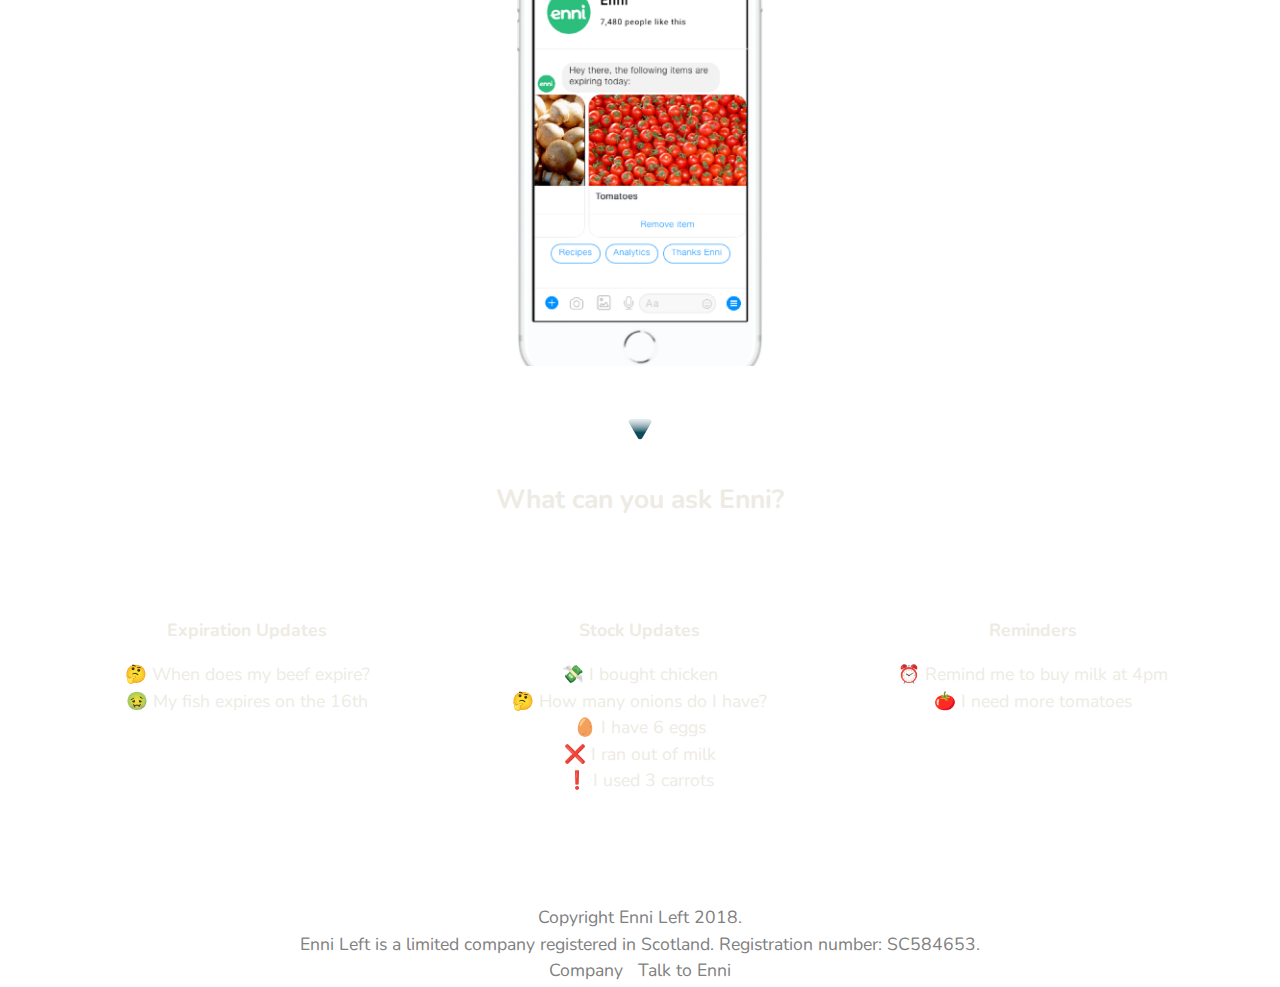
==== commit 6472b42e: "Update index.html" ====
--- a/index.html
+++ b/index.html
@@ -118,7 +118,7 @@
 
                           </div>
 
-
+                          <!--
                           <div class="sharefrdg">
 
                             <center>
@@ -138,7 +138,7 @@
                             </div>
 
                           </div>
-
+                          -->
                           <div class="savemulla">
 
                             <center>
@@ -175,7 +175,7 @@
                               </div>
 
                           </div>
-
+                          <!--
                           <div class="shopperb">
 
                             <center>
@@ -194,7 +194,7 @@
                               </div>
 
                           </div>
-
+                      
                           <div class="goalsset">
                             <center>
                                 <h4>  Set goals! </h4>
@@ -211,7 +211,7 @@
 
                           </div>
                         </div>
-                        
+                        -->
                     </div>
 
             </section>
--- a/style.css
+++ b/style.css
@@ -10,14 +10,14 @@
     -o-background-size: cover;
     background-size: cover;
     background-repeat:no-repeat;
-    background : -moz-linear-gradient(50% 8.17% -90deg,rgba(14, 137, 206, 1) 0%,rgba(20, 146, 197, 1) 15.12%,rgba(38, 172, 173, 1) 40.18%,rgba(49, 188, 157, 1) 53.56%,rgba(54, 197, 152, 1) 60.92%,rgba(66, 220, 139, 1) 72.71%,rgba(74, 235, 131, 1) 78.85%) fixed;
-    background : -webkit-linear-gradient(-90deg, rgba(14, 137, 206, 1) 0%, rgba(20, 146, 197, 1) 15.12%, rgba(38, 172, 173, 1) 40.18%, rgba(49, 188, 157, 1) 53.56%, rgba(54, 197, 152, 1) 60.92%, rgba(66, 220, 139, 1) 72.71%, rgba(74, 235, 131, 1) 78.85%) fixed;
-    background : -webkit-gradient(linear,50% 8.17% ,50% 121.03% ,color-stop(0,rgba(14, 137, 206, 1) ),color-stop(0.1512,rgba(20, 146, 197, 1) ),color-stop(0.4018,rgba(38, 172, 173, 1) ),color-stop(0.5356,rgba(49, 188, 157, 1) ),color-stop(0.6092,rgba(54, 197, 152, 1) ),color-stop(0.7271,rgba(66, 220, 139, 1) ),color-stop(0.7885,rgba(74, 235, 131, 1) ),color-stop(1,rgba(74, 235, 131, 1) )) fixed;
-    background : -o-linear-gradient(-90deg, rgba(14, 137, 206, 1) 0%, rgba(20, 146, 197, 1) 15.12%, rgba(38, 172, 173, 1) 40.18%, rgba(49, 188, 157, 1) 53.56%, rgba(54, 197, 152, 1) 60.92%, rgba(66, 220, 139, 1) 72.71%, rgba(74, 235, 131, 1) 78.85%) fixed;
-    background : -ms-linear-gradient(-90deg, rgba(14, 137, 206, 1) 0%, rgba(20, 146, 197, 1) 15.12%, rgba(38, 172, 173, 1) 40.18%, rgba(49, 188, 157, 1) 53.56%, rgba(54, 197, 152, 1) 60.92%, rgba(66, 220, 139, 1) 72.71%, rgba(74, 235, 131, 1) 78.85%) fixed;
-    -ms-filter: "progid:DXImageTransform.Microsoft.gradient(startColorstr='#0E89CE', endColorstr='#4AEB83' ,GradientType=0)";
-    background : linear-gradient(180deg, rgba(14, 137, 206, 1) 0%, rgba(20, 146, 197, 1) 15.12%, rgba(38, 172, 173, 1) 40.18%, rgba(49, 188, 157, 1) 53.56%, rgba(54, 197, 152, 1) 60.92%, rgba(66, 220, 139, 1) 72.71%, rgba(74, 235, 131, 1) 78.85%) fixed;
-
+    background : -moz-linear-gradient(50% 99.51% 90deg,rgba(46, 194, 150, 1) 0%,rgba(49, 188, 157, 1) 45.5%,rgba(31, 162, 182, 1) 71.04%,rgba(14, 137, 206, 1) 100%) fixed;
+	background : -webkit-linear-gradient(90deg, rgba(46, 194, 150, 1) 0%, rgba(49, 188, 157, 1) 45.5%, rgba(31, 162, 182, 1) 71.04%, rgba(14, 137, 206, 1) 100%) fixed;
+	background : -webkit-gradient(linear,50% 99.51% ,50% 0.43% ,color-stop(0,rgba(46, 194, 150, 1) ),color-stop(0.455,rgba(49, 188, 157, 1) ),color-stop(0.7104,rgba(31, 162, 182, 1) ),color-stop(1,rgba(14, 137, 206, 1) )) fixed;
+	background : -o-linear-gradient(90deg, rgba(46, 194, 150, 1) 0%, rgba(49, 188, 157, 1) 45.5%, rgba(31, 162, 182, 1) 71.04%, rgba(14, 137, 206, 1) 100%) fixed;
+	background : -ms-linear-gradient(90deg, rgba(46, 194, 150, 1) 0%, rgba(49, 188, 157, 1) 45.5%, rgba(31, 162, 182, 1) 71.04%, rgba(14, 137, 206, 1) 100%) fixed;
+	-ms-filter: "progid:DXImageTransform.Microsoft.gradient(startColorstr='#2EC296', endColorstr='#0E89CE' ,GradientType=0)";
+	background : linear-gradient(0deg, rgba(46, 194, 150, 1) 0%, rgba(49, 188, 157, 1) 45.5%, rgba(31, 162, 182, 1) 71.04%, rgba(14, 137, 206, 1) 100%) fixed;
+	filter: progid:DXImageTransform.Microsoft.gradient(startColorstr='#0E89CE',endColorstr='#2EC296' , GradientType=0);
   }}
 
 
